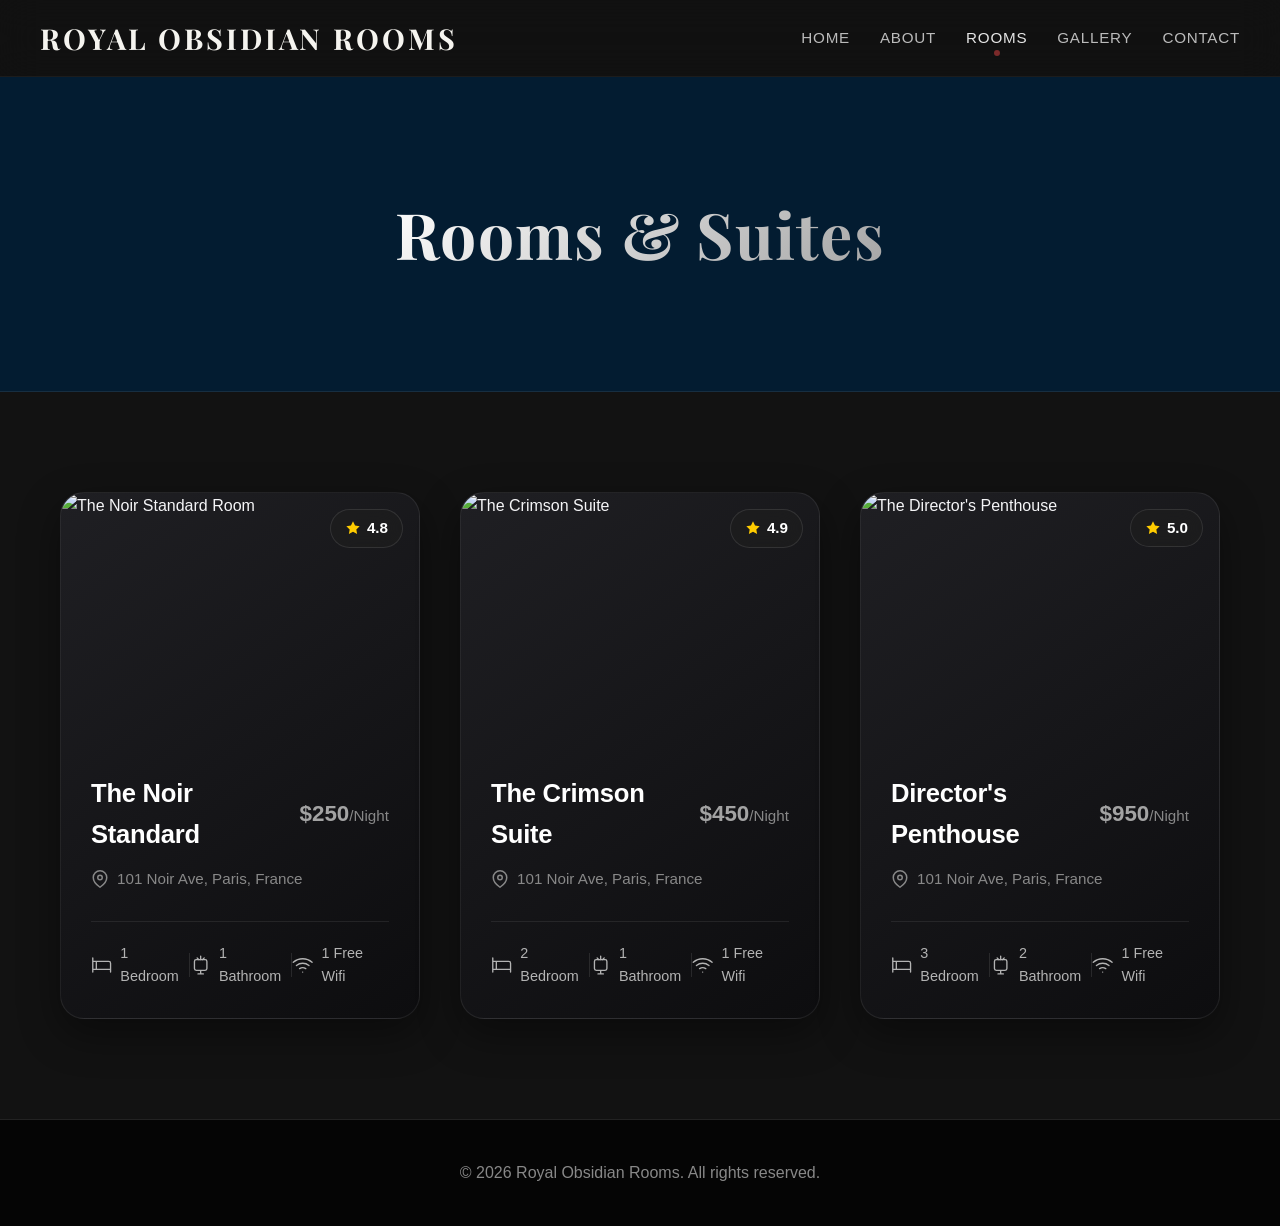
==== rooms.html @ 359d3ee3 "Add files via upload" ====
<!DOCTYPE html>
<html lang="en">
<head>
    <meta charset="UTF-8">
    <meta name="viewport" content="width=device-width, initial-scale=1.0">
    <title>Rooms & Packages | Royal Obsidian Rooms</title>
    <meta name="description" content="Explore our luxurious rooms and suites. Each space is designed with sophisticated aesthetics and premium amenities.">
    <meta name="keywords" content="hotel rooms, luxury suites, book a room, royal obsidian rooms">
    <link href="https://fonts.googleapis.com/css2?family=Playfair+Display:ital,wght@0,400;0,700;1,400&family=Lato:wght@300;400;700&display=swap" rel="stylesheet">
    <link rel="stylesheet" href="style.css">
</head>
<body>
    <header class="navbar">
        <div class="logo">
            <a href="index.html">ROYAL OBSIDIAN ROOMS</a>
        </div>
        <nav id="main-nav">
            <ul class="nav-links">
                <li><a href="index.html">Home</a></li>
                <li><a href="about.html">About</a></li>
                <li><a href="rooms.html" class="active">Rooms</a></li>
                <li><a href="gallery.html">Gallery</a></li>
                <li><a href="contact.html">Contact</a></li>
            </ul>
        </nav>
        <div class="hamburger" id="hamburger-menu">
            <span></span>
            <span></span>
            <span></span>
        </div>
    </header>

    <main>
        <section class="page-header rooms-header">
            <h1 class="reveal">Rooms & Suites</h1>
        </section>

        <section class="content-section">
            <div class="container">
                <div class="rooms-grid">
                    <!-- Room 1 -->
                    <div class="room-card card reveal">
                        <div class="room-image">
                            <img src="images/859998624.jpg" alt="The Noir Standard Room">
                            <div class="rating-badge">
                                <svg viewBox="0 0 24 24"><path d="M12 2l3.09 6.26L22 9.27l-5 4.87 1.18 6.88L12 17.77l-6.18 3.25L7 14.14 2 9.27l6.91-1.01L12 2z"/></svg>
                                4.8
                            </div>
                        </div>
                        <div class="room-details">
                            <div class="room-header">
                                <h2>The Noir Standard</h2>
                                <div class="price">$250<span>/Night</span></div>
                            </div>
                            <div class="room-location">
                                <svg viewBox="0 0 24 24"><path d="M21 10c0 7-9 13-9 13s-9-6-9-13a9 9 0 0 1 18 0z"></path><circle cx="12" cy="10" r="3"></circle></svg>
                                101 Noir Ave, Paris, France
                            </div>
                            <div class="room-amenities-row">
                                <div class="amenity-item">
                                    <svg viewBox="0 0 24 24"><path d="M2 4v16M2 8h18a2 2 0 0 1 2 2v10M2 17h20M6 8v9"></path></svg>
                                    1 Bedroom
                                </div>
                                <div class="amenity-divider"></div>
                                <div class="amenity-item">
                                    <svg viewBox="0 0 24 24"><path d="M9 22h6M12 18v4M7 18h10a2 2 0 0 0 2-2V8a2 2 0 0 0-2-2H7a2 2 0 0 0-2 2v8a2 2 0 0 0 2 2z"></path><path d="M12 2v4M8 4l2 2M16 4l-2 2"></path></svg>
                                    1 Bathroom
                                </div>
                                <div class="amenity-divider"></div>
                                <div class="amenity-item">
                                    <svg viewBox="0 0 24 24"><path d="M5 12.55a11 11 0 0 1 14.08 0M1.42 9a16 16 0 0 1 21.16 0M8.53 16.11a6 6 0 0 1 6.95 0M12 20h.01"></path></svg>
                                    1 Free Wifi
                                </div>
                            </div>
                        </div>
                    </div>

                    <!-- Room 2 -->
                    <div class="room-card card reveal">
                        <div class="room-image">
                            <img src="https://images.unsplash.com/photo-1590490360182-c33d57733427?ixlib=rb-4.0.3&auto=format&fit=crop&w=800&q=80" alt="The Crimson Suite">
                            <div class="rating-badge">
                                <svg viewBox="0 0 24 24"><path d="M12 2l3.09 6.26L22 9.27l-5 4.87 1.18 6.88L12 17.77l-6.18 3.25L7 14.14 2 9.27l6.91-1.01L12 2z"/></svg>
                                4.9
                            </div>
                        </div>
                        <div class="room-details">
                            <div class="room-header">
                                <h2>The Crimson Suite</h2>
                                <div class="price">$450<span>/Night</span></div>
                            </div>
                            <div class="room-location">
                                <svg viewBox="0 0 24 24"><path d="M21 10c0 7-9 13-9 13s-9-6-9-13a9 9 0 0 1 18 0z"></path><circle cx="12" cy="10" r="3"></circle></svg>
                                101 Noir Ave, Paris, France
                            </div>
                            <div class="room-amenities-row">
                                <div class="amenity-item">
                                    <svg viewBox="0 0 24 24"><path d="M2 4v16M2 8h18a2 2 0 0 1 2 2v10M2 17h20M6 8v9"></path></svg>
                                    2 Bedroom
                                </div>
                                <div class="amenity-divider"></div>
                                <div class="amenity-item">
                                    <svg viewBox="0 0 24 24"><path d="M9 22h6M12 18v4M7 18h10a2 2 0 0 0 2-2V8a2 2 0 0 0-2-2H7a2 2 0 0 0-2 2v8a2 2 0 0 0 2 2z"></path><path d="M12 2v4M8 4l2 2M16 4l-2 2"></path></svg>
                                    1 Bathroom
                                </div>
                                <div class="amenity-divider"></div>
                                <div class="amenity-item">
                                    <svg viewBox="0 0 24 24"><path d="M5 12.55a11 11 0 0 1 14.08 0M1.42 9a16 16 0 0 1 21.16 0M8.53 16.11a6 6 0 0 1 6.95 0M12 20h.01"></path></svg>
                                    1 Free Wifi
                                </div>
                            </div>
                        </div>
                    </div>

                    <!-- Room 3 -->
                    <div class="room-card card reveal">
                        <div class="room-image">
                            <img src="https://images.unsplash.com/photo-1631049307264-da0ec9d70304?ixlib=rb-4.0.3&auto=format&fit=crop&w=800&q=80" alt="The Director's Penthouse">
                            <div class="rating-badge">
                                <svg viewBox="0 0 24 24"><path d="M12 2l3.09 6.26L22 9.27l-5 4.87 1.18 6.88L12 17.77l-6.18 3.25L7 14.14 2 9.27l6.91-1.01L12 2z"/></svg>
                                5.0
                            </div>
                        </div>
                        <div class="room-details">
                            <div class="room-header">
                                <h2>Director's Penthouse</h2>
                                <div class="price">$950<span>/Night</span></div>
                            </div>
                            <div class="room-location">
                                <svg viewBox="0 0 24 24"><path d="M21 10c0 7-9 13-9 13s-9-6-9-13a9 9 0 0 1 18 0z"></path><circle cx="12" cy="10" r="3"></circle></svg>
                                101 Noir Ave, Paris, France
                            </div>
                            <div class="room-amenities-row">
                                <div class="amenity-item">
                                    <svg viewBox="0 0 24 24"><path d="M2 4v16M2 8h18a2 2 0 0 1 2 2v10M2 17h20M6 8v9"></path></svg>
                                    3 Bedroom
                                </div>
                                <div class="amenity-divider"></div>
                                <div class="amenity-item">
                                    <svg viewBox="0 0 24 24"><path d="M9 22h6M12 18v4M7 18h10a2 2 0 0 0 2-2V8a2 2 0 0 0-2-2H7a2 2 0 0 0-2 2v8a2 2 0 0 0 2 2z"></path><path d="M12 2v4M8 4l2 2M16 4l-2 2"></path></svg>
                                    2 Bathroom
                                </div>
                                <div class="amenity-divider"></div>
                                <div class="amenity-item">
                                    <svg viewBox="0 0 24 24"><path d="M5 12.55a11 11 0 0 1 14.08 0M1.42 9a16 16 0 0 1 21.16 0M8.53 16.11a6 6 0 0 1 6.95 0M12 20h.01"></path></svg>
                                    1 Free Wifi
                                </div>
                            </div>
                        </div>
                    </div>
                </div>
            </div>
        </section>
    </main>

    <footer>
        <p>&copy; 2026 Royal Obsidian Rooms. All rights reserved.</p>
    </footer>

    <script src="script.js"></script>
</body>
</html>
---- style.css ----
/* ==========================================================================
   CSS Variables for Thematic Consistency
   ========================================================================== */
:root {
    --primary-color: #2b331f;
    --primary-color-dark: #1f2516;
    --secondary-color: #7b2a2a;
    --secondary-color-dark: #5c1f1f;
    --bg-color: #121212;
    --text-color: #e6e6e6;
    --card-bg: #f5f4ef;
    --card-text: #1a1a1a;
    --font-heading: 'Playfair Display', serif;
    --font-body: -apple-system, BlinkMacSystemFont, "Segoe UI", Roboto, Helvetica, Arial, sans-serif;
    --border-radius: 16px;
    --transition-speed: 0.4s; /* slightly slower for elegant Apple feel */
}

/* ==========================================================================
   Global Reset & Base Styles
   ========================================================================== */
* {
    margin: 0;
    padding: 0;
    box-sizing: border-box;
}

body {
    font-family: var(--font-body);
    background-color: var(--bg-color);
    color: var(--text-color);
    line-height: 1.6;
    overflow-x: hidden;
    -webkit-font-smoothing: antialiased;
    -moz-osx-font-smoothing: grayscale;
}

h1, h2, h3, h4, h5, h6 {
    font-family: var(--font-heading);
    font-weight: 700;
    margin-bottom: 1rem;
    letter-spacing: 0.02em;
}

a {
    text-decoration: none;
    color: inherit;
    transition: color var(--transition-speed);
}

ul {
    list-style: none;
}

img {
    max-width: 100%;
    height: auto;
    display: block;
}

.container {
    max-width: 1200px;
    margin: 0 auto;
    padding: 0 20px;
}

/* ==========================================================================
   Apple-Style Animations (Scroll Reveal)
   ========================================================================== */
.reveal {
    opacity: 0;
}

.reveal.active {
    animation: revealAnim 0.8s cubic-bezier(0.16, 1, 0.3, 1) forwards;
}

@keyframes revealAnim {
    0% {
        opacity: 0;
        transform: translateY(40px);
    }
    100% {
        opacity: 1;
        transform: translateY(0);
    }
}

/* Stagger grid items */
.grid-layout .card:nth-child(1) { animation-delay: 0.1s; }
.grid-layout .card:nth-child(2) { animation-delay: 0.2s; }
.grid-layout .card:nth-child(3) { animation-delay: 0.3s; }

.rooms-grid .room-card:nth-child(1) { animation-delay: 0.1s; }
.rooms-grid .room-card:nth-child(2) { animation-delay: 0.2s; }
.rooms-grid .room-card:nth-child(3) { animation-delay: 0.3s; }

.gallery-grid img:nth-child(1) { animation-delay: 0.1s; }
.gallery-grid img:nth-child(2) { animation-delay: 0.2s; }
.gallery-grid img:nth-child(3) { animation-delay: 0.3s; }
.gallery-grid img:nth-child(4) { animation-delay: 0.4s; }
.gallery-grid img:nth-child(5) { animation-delay: 0.5s; }
.gallery-grid img:nth-child(6) { animation-delay: 0.6s; }

/* ==========================================================================
   Typography & Utilities
   ========================================================================== */
.section-title {
    text-align: center;
    font-size: 3rem;
    margin-bottom: 3rem;
    color: var(--card-bg);
    background: linear-gradient(135deg, #fff 0%, #a3a3a3 100%);
    -webkit-background-clip: text;
    -webkit-text-fill-color: transparent;
    letter-spacing: -0.01em;
}

.text-center {
    text-align: center;
}

/* ==========================================================================
   Buttons
   ========================================================================== */
.btn {
    display: inline-block;
    padding: 14px 32px;
    font-family: var(--font-body);
    font-weight: 600;
    text-transform: uppercase;
    letter-spacing: 0.05em;
    border: none;
    cursor: pointer;
    border-radius: 30px;
    box-shadow: 0 4px 15px rgba(0,0,0,0.2);
    transition: all var(--transition-speed) cubic-bezier(0.16, 1, 0.3, 1);
    position: relative;
    overflow: hidden;
}

.btn::after {
    content: '';
    position: absolute;
    top: 0; left: 0; right: 0; bottom: 0;
    background: rgba(255, 255, 255, 0.1);
    opacity: 0;
    transition: opacity var(--transition-speed);
}

.btn:hover {
    transform: translateY(-2px) scale(1.02);
    box-shadow: 0 10px 30px rgba(0,0,0,0.3);
}

.btn:hover::after {
    opacity: 1;
}

.btn:active {
    transform: translateY(0) scale(0.98);
}

.primary-btn {
    background-color: var(--secondary-color);
    color: #fff;
}

.secondary-btn {
    background-color: var(--primary-color);
    color: #fff;
}

/* ==========================================================================
   Navigation
   ========================================================================== */
.navbar {
    display: flex;
    justify-content: space-between;
    align-items: center;
    padding: 15px 40px;
    background-color: rgba(18, 18, 18, 0.65);
    backdrop-filter: blur(20px) saturate(180%);
    -webkit-backdrop-filter: blur(20px) saturate(180%);
    position: sticky;
    top: 0;
    z-index: 1000;
    border-bottom: 1px solid rgba(255, 255, 255, 0.05);
}

.logo a {
    font-family: var(--font-heading);
    font-size: 1.8rem;
    font-weight: 700;
    color: var(--card-bg);
    letter-spacing: 0.1em;
}

.nav-links {
    display: flex;
    gap: 30px;
}

.nav-links a {
    font-size: 0.95rem;
    font-weight: 500;
    text-transform: uppercase;
    letter-spacing: 0.05em;
    position: relative;
    opacity: 0.8;
    transition: opacity var(--transition-speed);
}

.nav-links a:hover,
.nav-links a.active {
    opacity: 1;
}

.nav-links a::after {
    content: '';
    position: absolute;
    width: 6px;
    height: 6px;
    border-radius: 50%;
    bottom: -10px;
    left: 50%;
    transform: translateX(-50%) scale(0);
    background-color: var(--secondary-color);
    transition: transform 0.3s cubic-bezier(0.16, 1, 0.3, 1);
}

.nav-links a:hover::after,
.nav-links a.active::after {
    transform: translateX(-50%) scale(1);
}

.hamburger {
    display: none;
    flex-direction: column;
    gap: 6px;
    cursor: pointer;
    z-index: 1001;
}

.hamburger span {
    width: 30px;
    height: 2px;
    background-color: var(--text-color);
    border-radius: 2px;
    transition: 0.3s cubic-bezier(0.16, 1, 0.3, 1);
}

.hamburger.active span:nth-child(1) {
    transform: translateY(8px) rotate(45deg);
}
.hamburger.active span:nth-child(2) {
    opacity: 0;
}
.hamburger.active span:nth-child(3) {
    transform: translateY(-8px) rotate(-45deg);
}

/* ==========================================================================
   Hero Section
   ========================================================================== */
.hero {
    height: 80vh;
    background-color: #121212;
    background-image: linear-gradient(rgba(18, 18, 18, 0.5), rgba(18, 18, 18, 0.8)), 
                url('https://images.unsplash.com/photo-1542314831-c6a4d14d8c85?ixlib=rb-4.0.3&auto=format&fit=crop&w=1920&q=80');
    background-position: center;
    background-size: cover;
    background-attachment: fixed;
    display: flex;
    justify-content: center;
    align-items: center;
    text-align: center;
}

.hero-content {
    background-color: rgba(20, 20, 20, 0.4);
    backdrop-filter: blur(15px);
    -webkit-backdrop-filter: blur(15px);
    padding: 60px;
    border-radius: 24px;
    border: 1px solid rgba(255, 255, 255, 0.1);
    box-shadow: 0 20px 50px rgba(0,0,0,0.4);
    transform-style: preserve-3d;
    transition: transform 0.5s cubic-bezier(0.16, 1, 0.3, 1);
}

/* Hover tilt effect for hero (requires JS for full magnetic, but this is a base) */
.hero-content:hover {
    transform: translateY(-5px);
    box-shadow: 0 30px 60px rgba(0,0,0,0.5);
}

.hero-content h1 {
    font-size: 5rem; /* Larger */
    background: linear-gradient(135deg, #fff 0%, #b3b3b3 100%);
    -webkit-background-clip: text;
    -webkit-text-fill-color: transparent;
    margin-bottom: 20px;
    letter-spacing: -0.02em; 
}

.hero-content p {
    font-size: 1.5rem;
    margin-bottom: 40px;
    font-family: var(--font-heading);
    font-style: italic;
    opacity: 0.9;
}

/* ==========================================================================
   Cards & Grids
   ========================================================================== */
.content-section {
    padding: 100px 0;
}

.card {
    background-color: #031c31;
    color: #f5f5f7;
    padding: 40px;
    border-radius: var(--border-radius);
    box-shadow: 0 15px 40px rgba(0, 0, 0, 0.4);
    border: 1px solid rgba(255, 255, 255, 0.08);
    transition: transform var(--transition-speed), box-shadow var(--transition-speed);
}

.card:hover {
    transform: translateY(-8px) scale(1.02);
    box-shadow: 0 30px 60px rgba(0, 0, 0, 0.4);
}

.grid-layout {
    display: grid;
    grid-template-columns: repeat(auto-fit, minmax(300px, 1fr));
    gap: 40px;
}

.grid-layout h3 {
    color: #fff;
    font-size: 1.6rem;
    margin-bottom: 15px;
    letter-spacing: -0.01em;
}

/* ==========================================================================
   Page Headers (About, Rooms, Gallery, Contact)
   ========================================================================== */
.page-header {
    height: 35vh;
    display: flex;
    justify-content: center;
    align-items: center;
    text-align: center;
    background-color: #031c31;
    border-bottom: 1px solid rgba(255, 255, 255, 0.08);
}

.page-header h1 {
    font-size: 4rem;
    color: var(--card-bg);
    margin: 0;
    background: linear-gradient(135deg, #fff 0%, #a3a3a3 100%);
    -webkit-background-clip: text;
    -webkit-text-fill-color: transparent;
}

/* ==========================================================================
   About Page Specific
   ========================================================================== */
.split-layout {
    display: grid;
    grid-template-columns: 1fr 1fr;
    gap: 60px;
    align-items: center;
}

.split-layout h2 {
    font-size: 2.8rem;
    color: var(--card-bg);
    margin-bottom: 20px;
    line-height: 1.1;
    letter-spacing: -0.02em;
}

.split-layout p {
    margin-bottom: 20px;
    font-size: 1.15rem;
    opacity: 0.85;
}

.split-layout h3 {
    margin-top: 30px;
    color: var(--secondary-color);
}

.split-layout ul {
    list-style-type: none;
    margin-top: 15px;
}

.split-layout ul li {
    margin-bottom: 10px;
    font-size: 1.1rem;
    position: relative;
    padding-left: 20px;
}

.split-layout ul li::before {
    content: '→';
    position: absolute;
    left: 0;
    color: var(--secondary-color);
}

.image-placeholder {
    overflow: hidden;
    border-radius: 20px;
    box-shadow: 0 20px 50px rgba(0,0,0,0.5);
}

.image-placeholder img {
    transition: transform 1.2s cubic-bezier(0.16, 1, 0.3, 1);
}

.split-layout:hover .image-placeholder img {
    transform: scale(1.05);
}

/* ==========================================================================
   Rooms Page Specific
   ========================================================================== */
.rooms-grid {
    display: grid;
    grid-template-columns: repeat(auto-fit, minmax(350px, 1fr));
    gap: 40px;
}

.room-card {
    display: flex;
    flex-direction: column;
    padding: 0;
    overflow: hidden;
    background: linear-gradient(145deg, #1f1f23 0%, #0d0d0f 100%);
    border: 1px solid rgba(255, 255, 255, 0.08);
    border-radius: 24px;
    box-shadow: 0 15px 40px rgba(0, 0, 0, 0.4);
    position: relative;
    color: #f5f5f7;
    transition: transform var(--transition-speed), box-shadow var(--transition-speed);
}

.room-card:hover {
    transform: translateY(-8px) scale(1.02);
    box-shadow: 0 30px 60px rgba(0, 0, 0, 0.6);
}

.room-image {
    width: 100%;
    height: 250px;
    position: relative;
    overflow: hidden;
}

.room-image img {
    height: 100%;
    width: 100%;
    object-fit: cover;
    transition: transform 1.2s cubic-bezier(0.16, 1, 0.3, 1);
}

.room-card:hover .room-image img {
    transform: scale(1.05);
}

.rating-badge {
    position: absolute;
    top: 16px;
    right: 16px;
    background: rgba(30, 30, 30, 0.6);
    backdrop-filter: blur(12px);
    -webkit-backdrop-filter: blur(12px);
    padding: 6px 14px;
    border-radius: 20px;
    display: flex;
    align-items: center;
    gap: 6px;
    font-weight: 600;
    font-size: 0.95rem;
    color: #fff;
    border: 1px solid rgba(255, 255, 255, 0.1);
}

.rating-badge svg {
    width: 16px;
    height: 16px;
    fill: #FFCC00;
}

.room-details {
    padding: 30px;
    display: flex;
    flex-direction: column;
    flex: 1;
}

.room-header {
    display: flex;
    justify-content: space-between;
    align-items: center;
    margin-bottom: 12px;
}

.room-header h2 {
    font-family: var(--font-body);
    font-size: 1.6rem;
    margin: 0;
    color: #fff;
    letter-spacing: -0.01em;
}

.room-header .price {
    font-size: 1.4rem;
    font-weight: 700;
    color: #a3a3a3;
}

.room-header .price span {
    font-size: 0.95rem;
    font-weight: 500;
    color: #888;
}

.room-location {
    display: flex;
    align-items: center;
    gap: 8px;
    color: #888;
    font-size: 0.95rem;
    margin-bottom: 30px;
}

.room-location svg {
    width: 18px;
    height: 18px;
    fill: none;
    stroke: #888;
    stroke-width: 2;
    stroke-linecap: round;
    stroke-linejoin: round;
}

.room-amenities-row {
    display: flex;
    justify-content: space-between;
    align-items: center;
    border-top: 1px solid rgba(255, 255, 255, 0.08);
    padding-top: 20px;
    margin-top: auto;
}

.amenity-item {
    display: flex;
    align-items: center;
    gap: 8px;
    color: #b3b3b3;
    font-size: 0.9rem;
    font-weight: 500;
}

.amenity-item svg {
    width: 22px;
    height: 22px;
    fill: none;
    stroke: #b3b3b3;
    stroke-width: 1.5;
    stroke-linecap: round;
    stroke-linejoin: round;
}

.amenity-divider {
    width: 1px;
    height: 24px;
    background-color: rgba(255, 255, 255, 0.1);
}

/* ==========================================================================
   Gallery Page Specific
   ========================================================================== */
.gallery-grid {
    display: grid;
    grid-template-columns: repeat(auto-fit, minmax(350px, 1fr));
    gap: 30px;
}

.gallery-grid img {
    width: 100%;
    height: 350px;
    object-fit: cover;
    border-radius: var(--border-radius);
    box-shadow: 0 10px 30px rgba(0,0,0,0.3);
    transition: transform var(--transition-speed) cubic-bezier(0.16, 1, 0.3, 1), box-shadow var(--transition-speed);
}

.gallery-grid img:hover {
    transform: scale(1.05);
    box-shadow: 0 20px 50px rgba(0,0,0,0.6);
    z-index: 10;
    position: relative;
}

/* ==========================================================================
   Contact Page Specific
   ========================================================================== */
.contact-layout {
    align-items: stretch;
}

.info-block {
    margin-bottom: 30px;
}

.info-block h3 {
    color: #fff;
    font-size: 1.2rem;
    margin-bottom: 8px;
}

.form-group {
    margin-bottom: 25px;
}

.form-group.row {
    display: flex;
    gap: 20px;
}

.form-group.row .col {
    flex: 1;
}

label {
    display: block;
    margin-bottom: 8px;
    font-weight: 600;
    color: #e6e6e6;
    font-size: 0.95rem;
}

input, select {
    width: 100%;
    padding: 14px 16px;
    border: 1px solid #ddd;
    border-radius: 12px;
    font-family: var(--font-body);
    font-size: 1rem;
    background-color: #fafafa;
    transition: all var(--transition-speed);
}

input:focus, select:focus {
    outline: none;
    border-color: var(--secondary-color);
    background-color: #fff;
    box-shadow: 0 0 0 4px rgba(123, 42, 42, 0.1); /* iOS focus style */
}

.error-message {
    color: #d9534f;
    font-size: 0.85rem;
    margin-top: 6px;
    display: block;
    min-height: 1.2em;
    font-weight: 500;
}

.input-error {
    border-color: #d9534f !important;
    background-color: #fdf5f5;
    box-shadow: 0 0 0 4px rgba(217, 83, 79, 0.1) !important;
}

.submit-btn {
    width: 100%;
    margin-top: 15px;
}

.success-message {
    margin-top: 25px;
    padding: 18px;
    background-color: #e8f5e9;
    color: #2e7d32;
    border: 1px solid #c8e6c9;
    border-radius: 12px;
    text-align: center;
    font-weight: 500;
}

.hidden {
    display: none;
}

/* ==========================================================================
   Footer
   ========================================================================== */
footer {
    text-align: center;
    padding: 40px;
    background-color: #050505;
    border-top: 1px solid #222;
    color: #888;
}

/* ==========================================================================
   Responsive Media Queries
   ========================================================================== */
@media (max-width: 992px) {
    .split-layout {
        grid-template-columns: 1fr;
    }
    
    .room-card {
        flex-direction: column;
    }
    
    .hero-content h1 {
        font-size: 3.5rem;
    }
}

@media (max-width: 768px) {
    .navbar {
        padding: 15px 25px;
    }

    .hamburger {
        display: flex;
    }

    .nav-links {
        position: absolute;
        top: 100%;
        left: -100%; 
        width: 100%;
        background-color: rgba(18, 18, 18, 0.95);
        backdrop-filter: blur(20px);
        -webkit-backdrop-filter: blur(20px);
        flex-direction: column;
        align-items: center;
        padding: 40px 0;
        gap: 30px;
        transition: left 0.4s cubic-bezier(0.16, 1, 0.3, 1);
        border-bottom: 1px solid rgba(255,255,255,0.1);
    }

    .nav-links.nav-active {
        left: 0;
    }
    
    .nav-links a::after {
        display: none;
    }
    
    .form-group.row {
        flex-direction: column;
        gap: 0;
    }
    
    .page-header h1 {
        font-size: 2.8rem;
    }
    
    .hero-content {
        padding: 40px 20px;
    }
}

@media (max-width: 480px) {
    .hero-content h1 {
        font-size: 2.5rem;
    }
    
    .hero-content p {
        font-size: 1.1rem;
    }
    
    .card {
        padding: 30px 20px;
    }
    
    .room-details {
        padding: 30px 20px;
    }
}
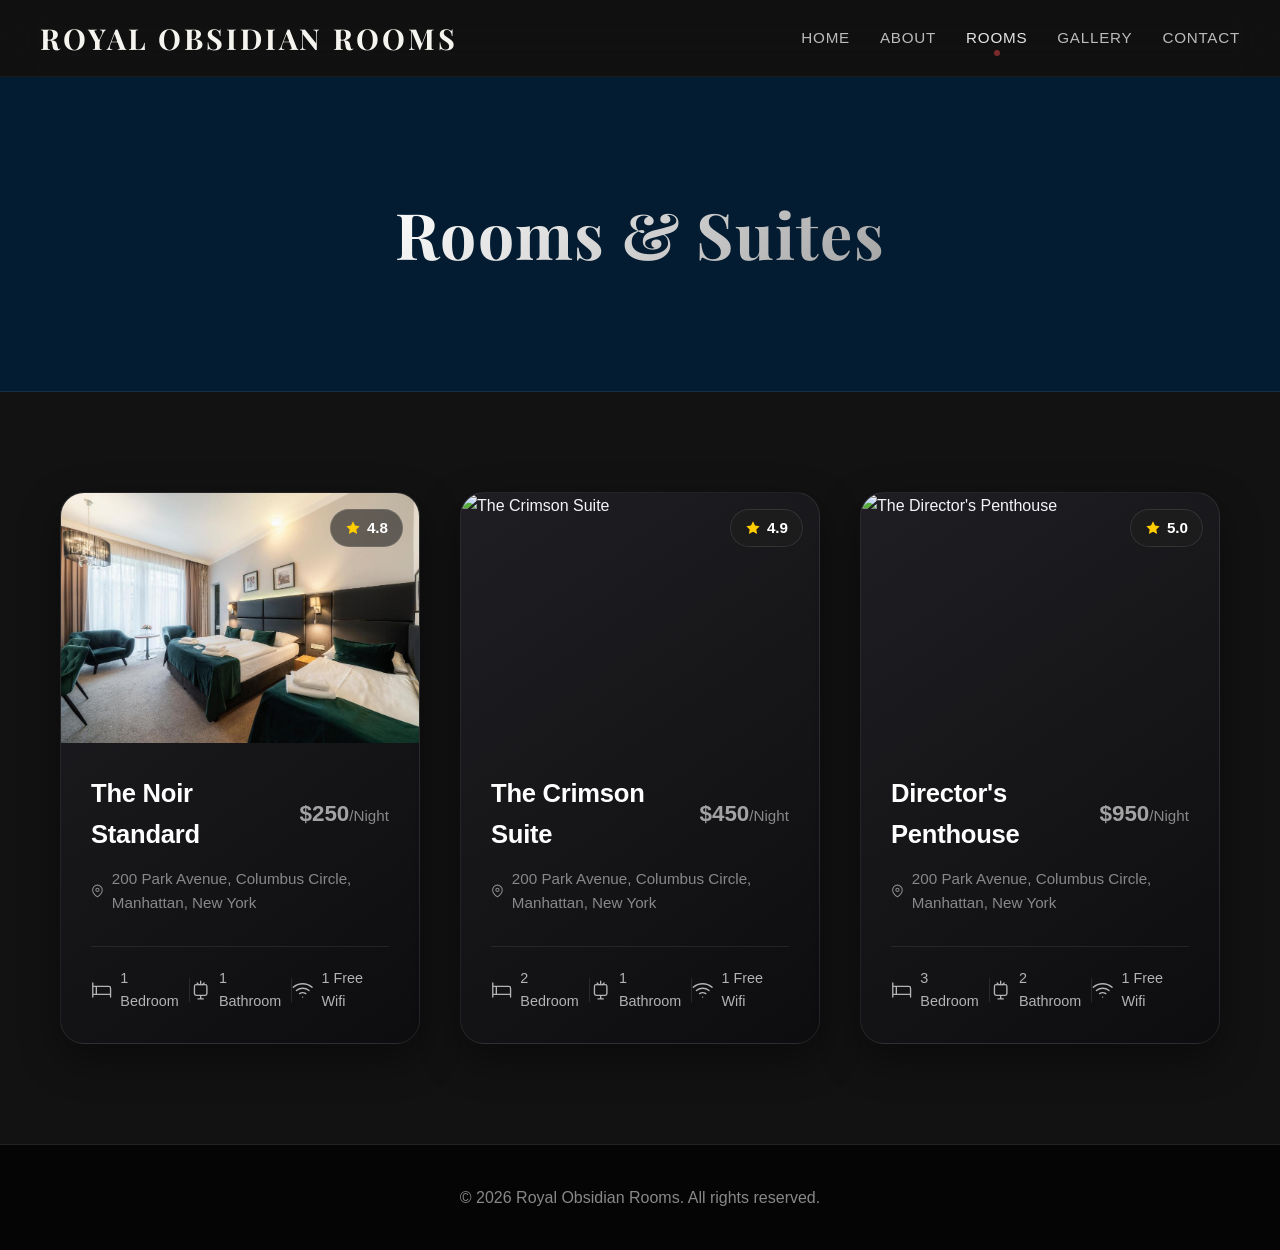
==== commit fe9ee08f: "Update room locations to new addresses" ====
--- a/rooms.html
+++ b/rooms.html
@@ -54,7 +54,7 @@
                             </div>
                             <div class="room-location">
                                 <svg viewBox="0 0 24 24"><path d="M21 10c0 7-9 13-9 13s-9-6-9-13a9 9 0 0 1 18 0z"></path><circle cx="12" cy="10" r="3"></circle></svg>
-                                101 Noir Ave, Paris, France
+                                200 Park Avenue, Columbus Circle, Manhattan, New York 
                             </div>
                             <div class="room-amenities-row">
                                 <div class="amenity-item">
@@ -91,7 +91,7 @@
                             </div>
                             <div class="room-location">
                                 <svg viewBox="0 0 24 24"><path d="M21 10c0 7-9 13-9 13s-9-6-9-13a9 9 0 0 1 18 0z"></path><circle cx="12" cy="10" r="3"></circle></svg>
-                                101 Noir Ave, Paris, France
+                                200 Park Avenue, Columbus Circle, Manhattan, New York
                             </div>
                             <div class="room-amenities-row">
                                 <div class="amenity-item">
@@ -128,7 +128,7 @@
                             </div>
                             <div class="room-location">
                                 <svg viewBox="0 0 24 24"><path d="M21 10c0 7-9 13-9 13s-9-6-9-13a9 9 0 0 1 18 0z"></path><circle cx="12" cy="10" r="3"></circle></svg>
-                                101 Noir Ave, Paris, France
+                                200 Park Avenue, Columbus Circle, Manhattan, New York
                             </div>
                             <div class="room-amenities-row">
                                 <div class="amenity-item">
